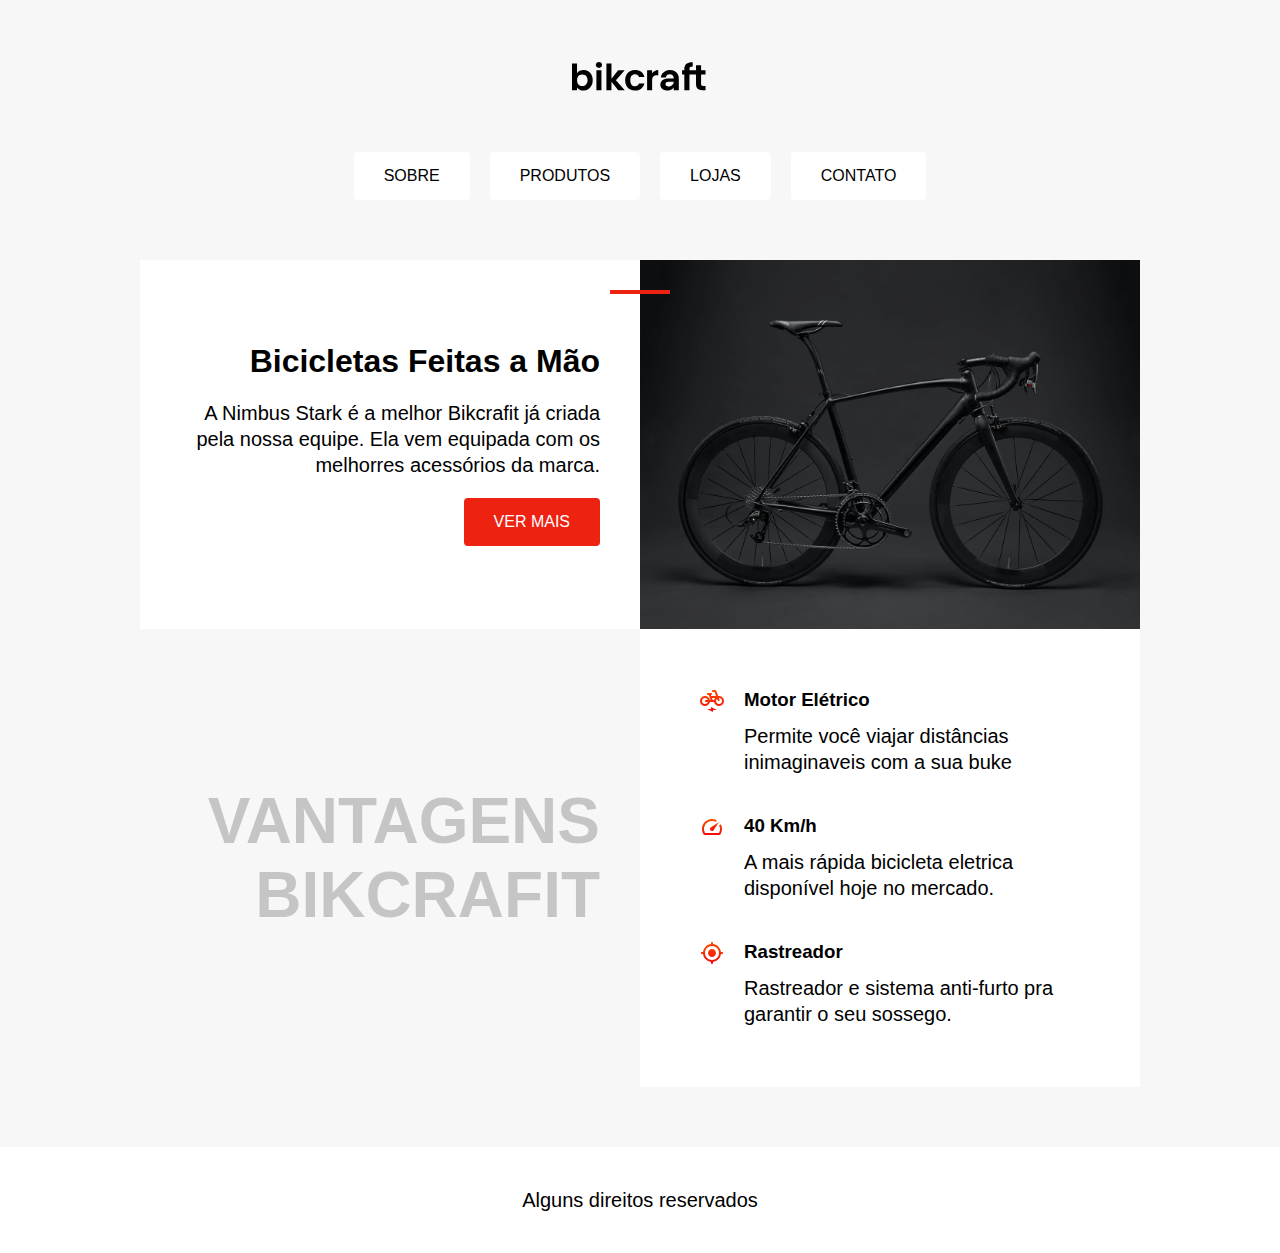
==== exercicio/index.html @ 24148e78 "posicionamento" ====
<!DOCTYPE html>
<html lang="pt-br">
  <head>
    <meta charset="UTF-8" />
    <meta http-equiv="X-UA-Compatible" content="IE=edge" />
    <meta name="viewport" content="width=device-width, initial-scale=1.0" />
    <link rel="stylesheet" href="style.css" />
    <title>Bikcrafit</title>
  </head>
  <body>
    <img src="img/bikcraft.svg" alt="Bikcrafit" />
    <div class="menu">
      <a href="/">Sobre</a>
      <a href="/">Produtos</a>
      <a href="/">Lojas</a>
      <a href="/">Contato</a>
    </div>
    <div class="conteudo">
      <div class="introducao">
        <span class="detalhe"></span>
        <h1>Bicicletas Feitas a Mão</h1>
        <p>
          A Nimbus Stark é a melhor Bikcrafit já criada pela nossa equipe. Ela
          vem equipada com os melhorres acessórios da marca.
        </p>
        <a class="botao" href="/">Ver Mais</a>
      </div>
      <img src="img/bicicleta.jpg" alt="Bicicleta preta" />

      <h2 class="subtitulo">Vantagens Bikcrafit</h2>

      <div class="vantagem">
        <div class="vantagens-item">
          <img src="img/eletrica.svg" alt="" />
          <h3>Motor Elétrico</h3>
          <p>Permite você viajar distâncias inimaginaveis com a sua buke</p>
        </div>
        <div class="vantagens-item">
          <img src="img/velocidade.svg" alt="" />
          <h3>40 Km/h</h3>
          <p>A mais rápida bicicleta eletrica disponível hoje no mercado.</p>
        </div>
        <div class="vantagens-item">
          <img src="img/rastreador.svg" alt="" />
          <h3>Rastreador</h3>
          <p>Rastreador e sistema anti-furto pra garantir o seu sossego.</p>
        </div>
      </div>
    </div>
    <div class="rodape">
        <p>Alguns direitos reservados</p>
    </div>
  </body>
</html>
---- exercicio/style.css ----
*{
    box-sizing: border-box;
}
body {
  font-family: Arial, Helvetica, sans-serif;
  margin: 0px;
  background: #f7f7f7;
  display: grid;
  gap: 60px;
  justify-items: center;
  margin-top: 60px;
}

img {
  max-width: 100%;
  display: block;
}

a {
  text-decoration: none;
}

p,
h1,
h2,
h3 {
  margin: 0px;
}

p {
  font-size: 20px;
  line-height: 1.3;
}

.menu {
  display: flex;
  flex-wrap: wrap;
  gap: 20px;
  justify-content: center;
}

.menu a {
  background: #fff;
  padding: 15px 30px;
  border-radius: 4px;
  color: #000;
  text-transform: uppercase;
}

.conteudo {
  display: grid;
  grid-template-columns: repeat(2, 1fr);
  max-width: 1000px;
}
.introducao {
  background: #fff;
  padding: 40px;
  text-align: right;
  position: relative;
  display: grid;
  align-content: center;
  justify-items: end;
  gap: 20px;
}
.detalhe{
    width: 60px;
    height: 4px;
    background: #e21;
    position: absolute;
    top: 30px;
    right: -30px;
}

.botao {
  background: #e21;
  color: #fff;
  padding: 15px 30px;
  border-radius: 4px;
  text-transform: uppercase;
}

.subtitulo{
    font-size: 64px;
    text-transform: uppercase;
    color: rgba(0, 0, 0, .2);
    text-align: right;
    padding: 40px;
    align-self: center;
}

.vantagem{
    background: #fff;
    padding: 40px;
}

.vantagens-item{
    display: grid;
    grid-template-columns: auto 1fr;
    gap: 10px 20px;
    padding: 20px;
}

.vantagens-item p{
    grid-column: 2;
}

.rodape{
    background: #fff;
    width: 100%;
    text-align: center;
    padding: 40px;
}
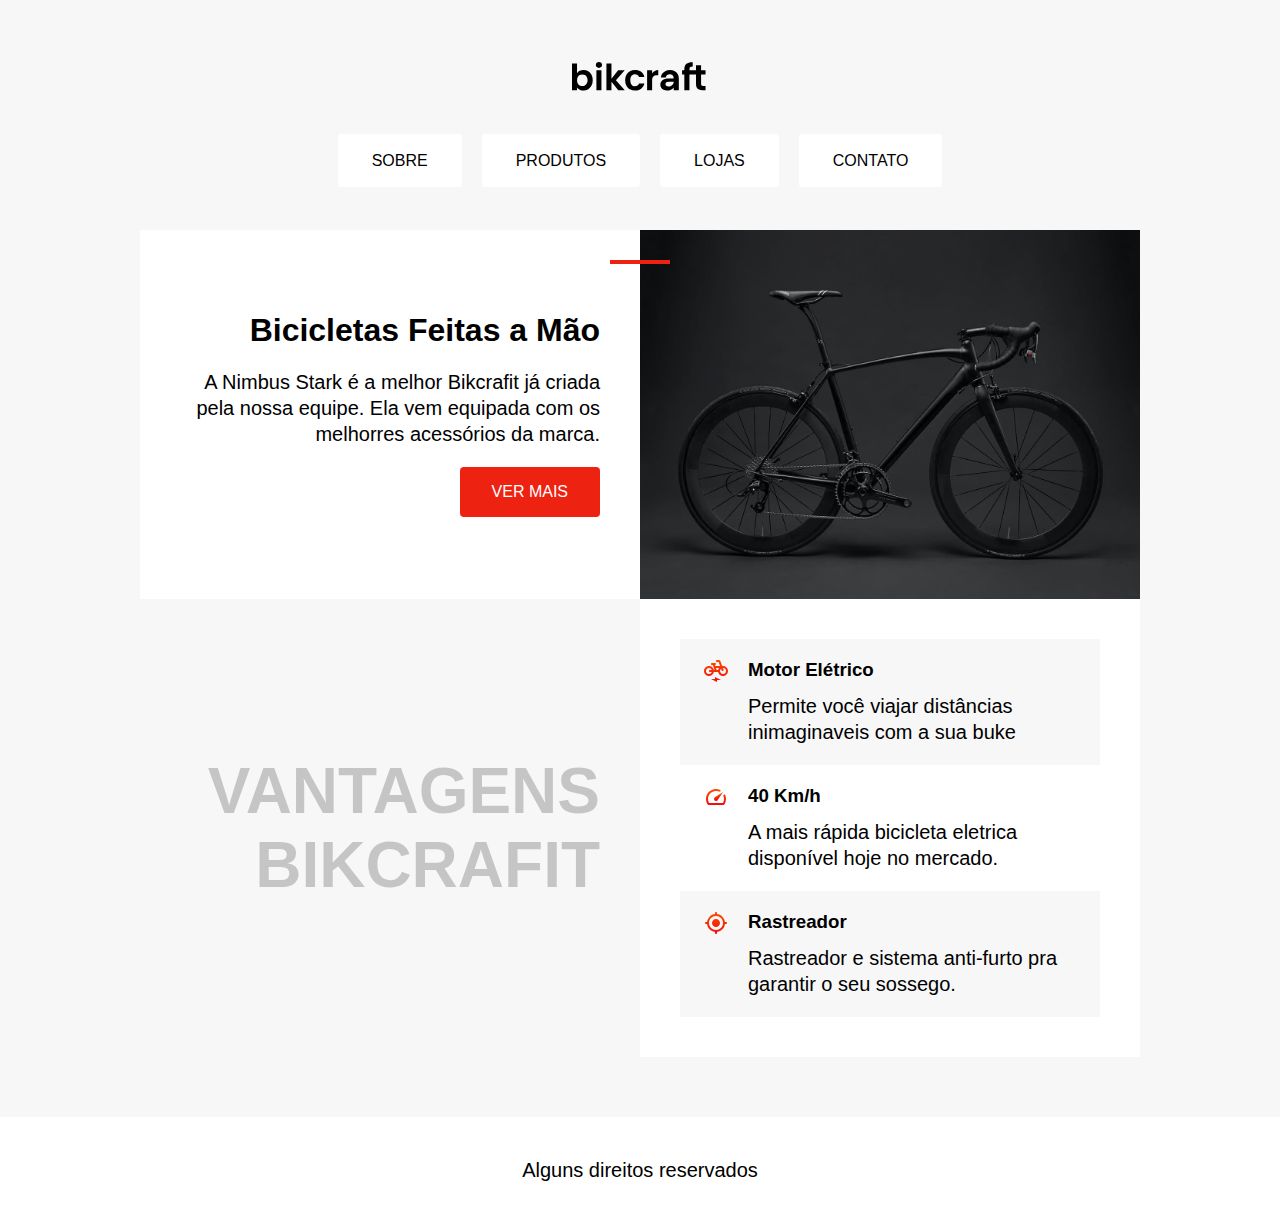
==== commit e3d04709: "finalizado estudo semantica" ====
--- a/exercicio/index.html
+++ b/exercicio/index.html
@@ -8,47 +8,52 @@
     <title>Bikcrafit</title>
   </head>
   <body>
-    <img src="img/bikcraft.svg" alt="Bikcrafit" />
-    <div class="menu">
-      <a href="/">Sobre</a>
-      <a href="/">Produtos</a>
-      <a href="/">Lojas</a>
-      <a href="/">Contato</a>
-    </div>
-    <div class="conteudo">
-      <div class="introducao">
-        <span class="detalhe"></span>
-        <h1>Bicicletas Feitas a Mão</h1>
-        <p>
-          A Nimbus Stark é a melhor Bikcrafit já criada pela nossa equipe. Ela
-          vem equipada com os melhorres acessórios da marca.
-        </p>
-        <a class="botao" href="/">Ver Mais</a>
-      </div>
-      <img src="img/bicicleta.jpg" alt="Bicicleta preta" />
-
-      <h2 class="subtitulo">Vantagens Bikcrafit</h2>
-
-      <div class="vantagem">
-        <div class="vantagens-item">
-          <img src="img/eletrica.svg" alt="" />
-          <h3>Motor Elétrico</h3>
-          <p>Permite você viajar distâncias inimaginaveis com a sua buke</p>
+    <header class="header">
+      <img src="img/bikcraft.svg" alt="Bikcrafit" />
+      <nav aria-label="primaria">
+        <ul class="menu">
+          <li><a href="/">Sobre</a></li>
+          <li><a href="/">Produtos</a></li>
+          <li><a href="/">Lojas</a></li>
+          <li><a href="/">Contato</a></li>
+        </ul>
+      </nav>
+    </header>
+    <main>
+      <article class="conteudo" aria-labelledby="label-introducao">
+        <div class="introducao">
+          <h1 id="label-introducao">Bicicletas Feitas a Mão</h1>
+          <p>
+            A Nimbus Stark é a melhor Bikcrafit já criada pela nossa equipe. Ela
+            vem equipada com os melhorres acessórios da marca.
+          </p>
+          <a class="botao" href="/">Ver Mais</a>
         </div>
-        <div class="vantagens-item">
-          <img src="img/velocidade.svg" alt="" />
-          <h3>40 Km/h</h3>
-          <p>A mais rápida bicicleta eletrica disponível hoje no mercado.</p>
-        </div>
-        <div class="vantagens-item">
-          <img src="img/rastreador.svg" alt="" />
-          <h3>Rastreador</h3>
-          <p>Rastreador e sistema anti-furto pra garantir o seu sossego.</p>
-        </div>
-      </div>
-    </div>
-    <div class="rodape">
-        <p>Alguns direitos reservados</p>
-    </div>
+        <img src="img/bicicleta.jpg" alt="Bicicleta preta" />
+      </article>
+      <article class="conteudo" aria-labelledby="label-vantagem">
+        <h2 class="subtitulo" id="label-vantagem">Vantagens Bikcrafit</h2>
+        <ul class="vantagem">
+          <li class="vantagens-item">
+            <img src="img/eletrica.svg" alt="" />
+            <h3>Motor Elétrico</h3>
+            <p>Permite você viajar distâncias inimaginaveis com a sua buke</p>
+          </li>
+          <li class="vantagens-item">
+            <img src="img/velocidade.svg" alt="" />
+            <h3>40 Km/h</h3>
+            <p>A mais rápida bicicleta eletrica disponível hoje no mercado.</p>
+          </li>
+          <li class="vantagens-item">
+            <img src="img/rastreador.svg" alt="" />
+            <h3>Rastreador</h3>
+            <p>Rastreador e sistema anti-furto pra garantir o seu sossego.</p>
+          </li>
+        </ul>
+      </article>
+    </main>
+    <footer class="rodape">
+      <p>Alguns direitos reservados</p>
+    </footer>
   </body>
 </html>
--- a/exercicio/style.css
+++ b/exercicio/style.css
@@ -1,5 +1,5 @@
-*{
-    box-sizing: border-box;
+* {
+  box-sizing: border-box;
 }
 body {
   font-family: Arial, Helvetica, sans-serif;
@@ -28,8 +28,20 @@
 }
 
 p {
-  font-size: 20px;
+  font-size: 1.25rem;
   line-height: 1.3;
+}
+
+ul {
+  list-style: none;
+  margin: 0px;
+  padding: 0px;
+}
+
+.header {
+  display: grid;
+  justify-items: center;
+  gap: 60px;
 }
 
 .menu {
@@ -41,10 +53,15 @@
 
 .menu a {
   background: #fff;
-  padding: 15px 30px;
+  padding: 1rem 2rem;
   border-radius: 4px;
   color: #000;
   text-transform: uppercase;
+  border: 2px solid #fff;
+}
+
+.menu a:hover {
+  border-color: #e21;
 }
 
 .conteudo {
@@ -62,51 +79,71 @@
   justify-items: end;
   gap: 20px;
 }
-.detalhe{
-    width: 60px;
-    height: 4px;
-    background: #e21;
-    position: absolute;
-    top: 30px;
-    right: -30px;
+
+.introducao h1 {
+  font-size: 2rem;
+}
+
+.introducao::before {
+  content: "";
+  width: 60px;
+  height: 4px;
+  background: #e21;
+  position: absolute;
+  top: 30px;
+  right: -30px;
 }
 
 .botao {
   background: #e21;
   color: #fff;
-  padding: 15px 30px;
+  padding: 1rem 2rem;
   border-radius: 4px;
   text-transform: uppercase;
 }
 
-.subtitulo{
-    font-size: 64px;
-    text-transform: uppercase;
-    color: rgba(0, 0, 0, .2);
-    text-align: right;
-    padding: 40px;
-    align-self: center;
+.botao:hover {
+  background: #900;
 }
 
-.vantagem{
-    background: #fff;
-    padding: 40px;
+.subtitulo {
+  font-size: 4rem;
+  text-transform: uppercase;
+  color: rgba(0, 0, 0, 0.2);
+  text-align: right;
+  padding: 40px;
+  align-self: center;
+  background-image: url("./img/onda.svg");
 }
 
-.vantagens-item{
-    display: grid;
-    grid-template-columns: auto 1fr;
-    gap: 10px 20px;
-    padding: 20px;
+.vantagem {
+  background: #fff;
+  padding: 40px;
 }
 
-.vantagens-item p{
-    grid-column: 2;
+.vantagens-item {
+  display: grid;
+  grid-template-columns: auto 1fr;
+  gap: 10px 20px;
+  padding: 20px;
+  border-left: 4px solid transparent;
 }
 
-.rodape{
-    background: #fff;
-    width: 100%;
-    text-align: center;
-    padding: 40px;
-}+.vantagens-item p {
+  grid-column: 2;
+}
+
+.vantagens-item:hover {
+  border-color: #e21;
+}
+
+.vantagens-item:nth-child(odd) {
+  background: #f7f7f7;
+}
+
+.rodape {
+  background: #fff;
+  width: 100%;
+  text-align: center;
+  padding: 40px;
+}
